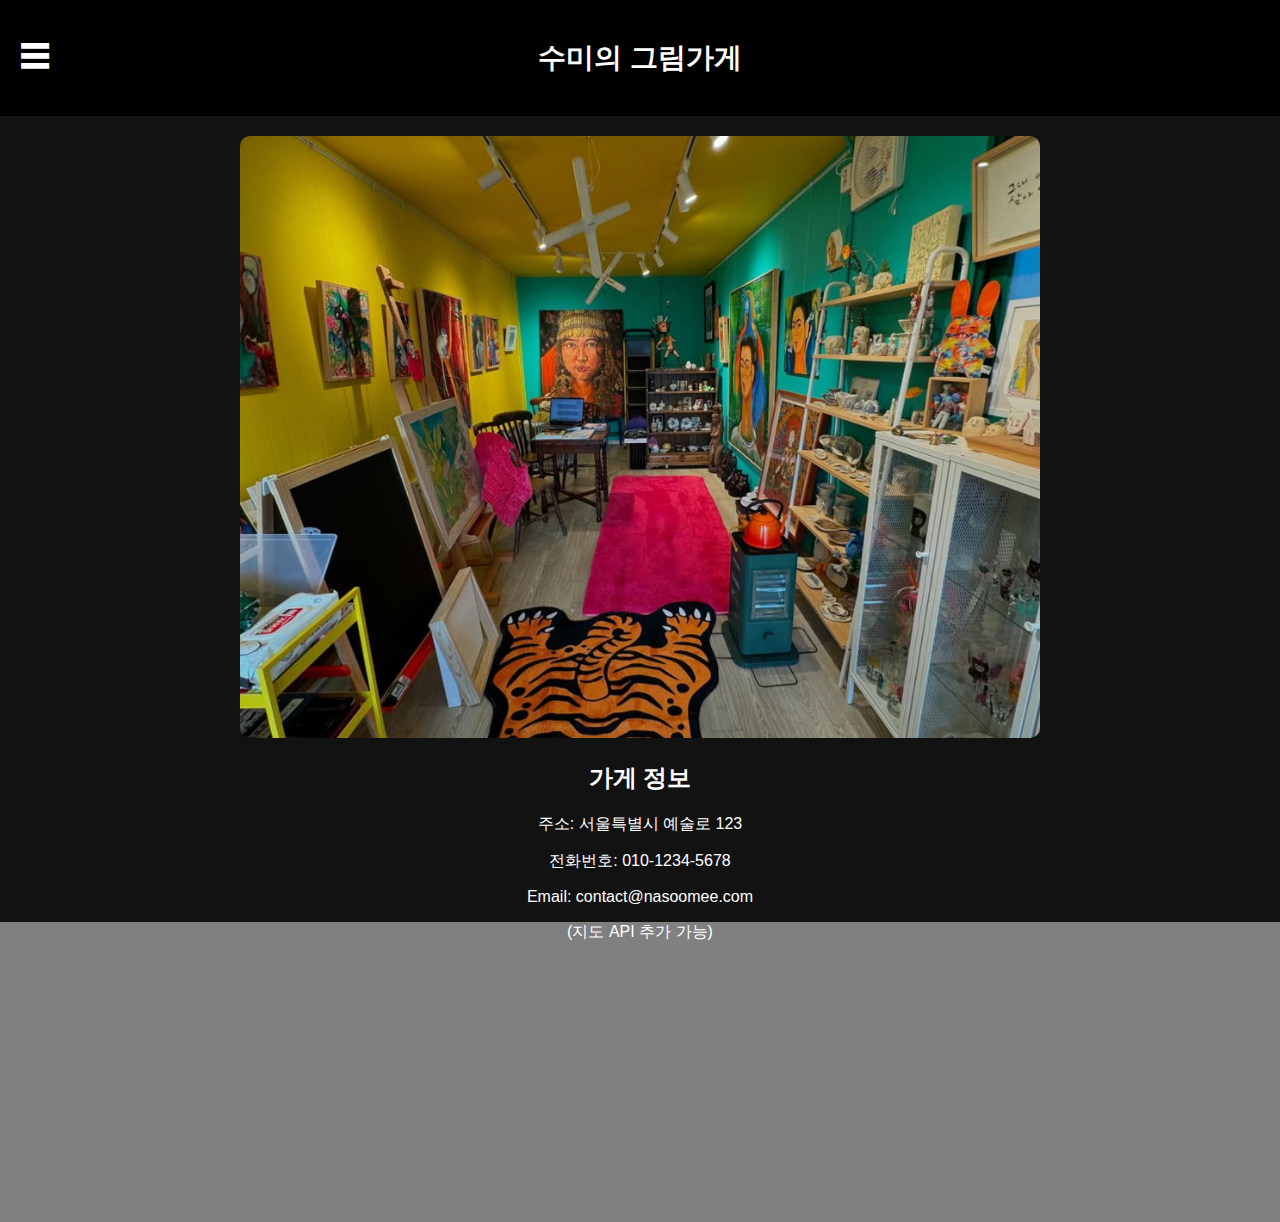
==== frontend/index.html @ 960c7f3c "Front(feat): Basic Home page" ====
<!DOCTYPE html>
<html lang="ko">
<head>
    <meta charset="UTF-8">
    <meta name="viewport" content="width=device-width, initial-scale=1.0">
    <title>수미의 그림가게</title>
    <link rel="stylesheet" href="styles/style.css">
    <script defer src="scripts/main.js"></script>
</head>
<body>
    <header>
        <div class="menu-toggle" onclick="toggleMenu()">☰</div>
        <h1 class="store-title">수미의 그림가게</h1>
    </header>
    <nav id="side-menu">
        <div class="close-menu" onclick="toggleMenu()">✖</div>
        <ul>
            <li><a href="drawing.html">Drawing</a></li>
            <li><a href="pencil.html">Pencil Drawing</a></li>
            <li><a href="pastel.html">Oil Pastel</a></li>
            <li><a href="watercolor.html">Watercolor</a></li>
            <li><a href="oil.html">Oil Painting</a></li>
            <li><a href="pottery.html">Pottery</a></li>
            <li><a href="portrait.html">Portrait</a></li>
            <li><a href="admin.html">관리자 페이지</a></li>
        </ul>
    </nav>
    <section class="carousel">
        <img src="images/painting_store.png" class="carousel-image active">
        <img src="images/front_door.png" class="carousel-image">
        <img src="images/uk_dolls.png" class="carousel-image">
    </section>
    <section class="info">
        <h2>가게 정보</h2>
        <p>주소: 서울특별시 예술로 123</p>
        <p>전화번호: 010-1234-5678</p>
        <p>Email: contact@nasoomee.com</p>
        <div id="map" style="width:100%;height:300px;background:gray;">(지도 API 추가 가능)</div>
    </section>
</body>
</html>
---- frontend/styles/style.css ----
body {
    margin: 0;
    font-family: 'Arial', sans-serif;
    background-color: #121212;
    color: white;
    text-align: center;
}

header {
    display: flex;
    justify-content: center;
    align-items: center;
    position: relative;
    background-color: black;
    padding: 20px;
    font-size: 24px;
    font-weight: bold;
}

.store-title {
    margin: 10 0 0 0;
    font-size: 28px;
}

.menu-toggle {
    position: absolute;
    left: 20px;
    font-size: 30px;
    cursor: pointer;
}

nav {
    position: fixed;
    top: 0;
    left: 0;
    width: 250px;
    height: 100%;
    background-color: rgba(0, 0, 0, 0.9);
    transform: translateX(-100%);
    transition: transform 0.3s ease-in-out;
}

nav.visible {
    transform: translateX(0);
}

.close-menu {
    position: absolute;
    top: 10px;
    right: 15px;
    font-size: 24px;
    cursor: pointer;
    color: white;
}

nav ul {
    list-style: none;
    padding: 20px;
    margin: 40px 0 0;
}

nav ul li {
    margin: 20px 0;
}

nav ul li a {
    color: white;
    text-decoration: none;
    font-size: 18px;
    display: block;
    padding: 10px;
    transition: background 0.3s;
}

nav ul li a:hover {
    background: rgba(255, 255, 255, 0.2);
}

/* 캐러셀 스타일 */
.carousel {
    position: relative;
    width: 80%;
    max-width: 800px;
    margin: 20px auto;
    overflow: hidden;
}

.carousel img {
    width: 100%;
    position: absolute;
    top: 0;
    left: 0;
    opacity: 0;
    transition: opacity 1s ease-in-out;
    border-radius: 10px;
}

.carousel img.active {
    opacity: 1;
    position: relative;
}
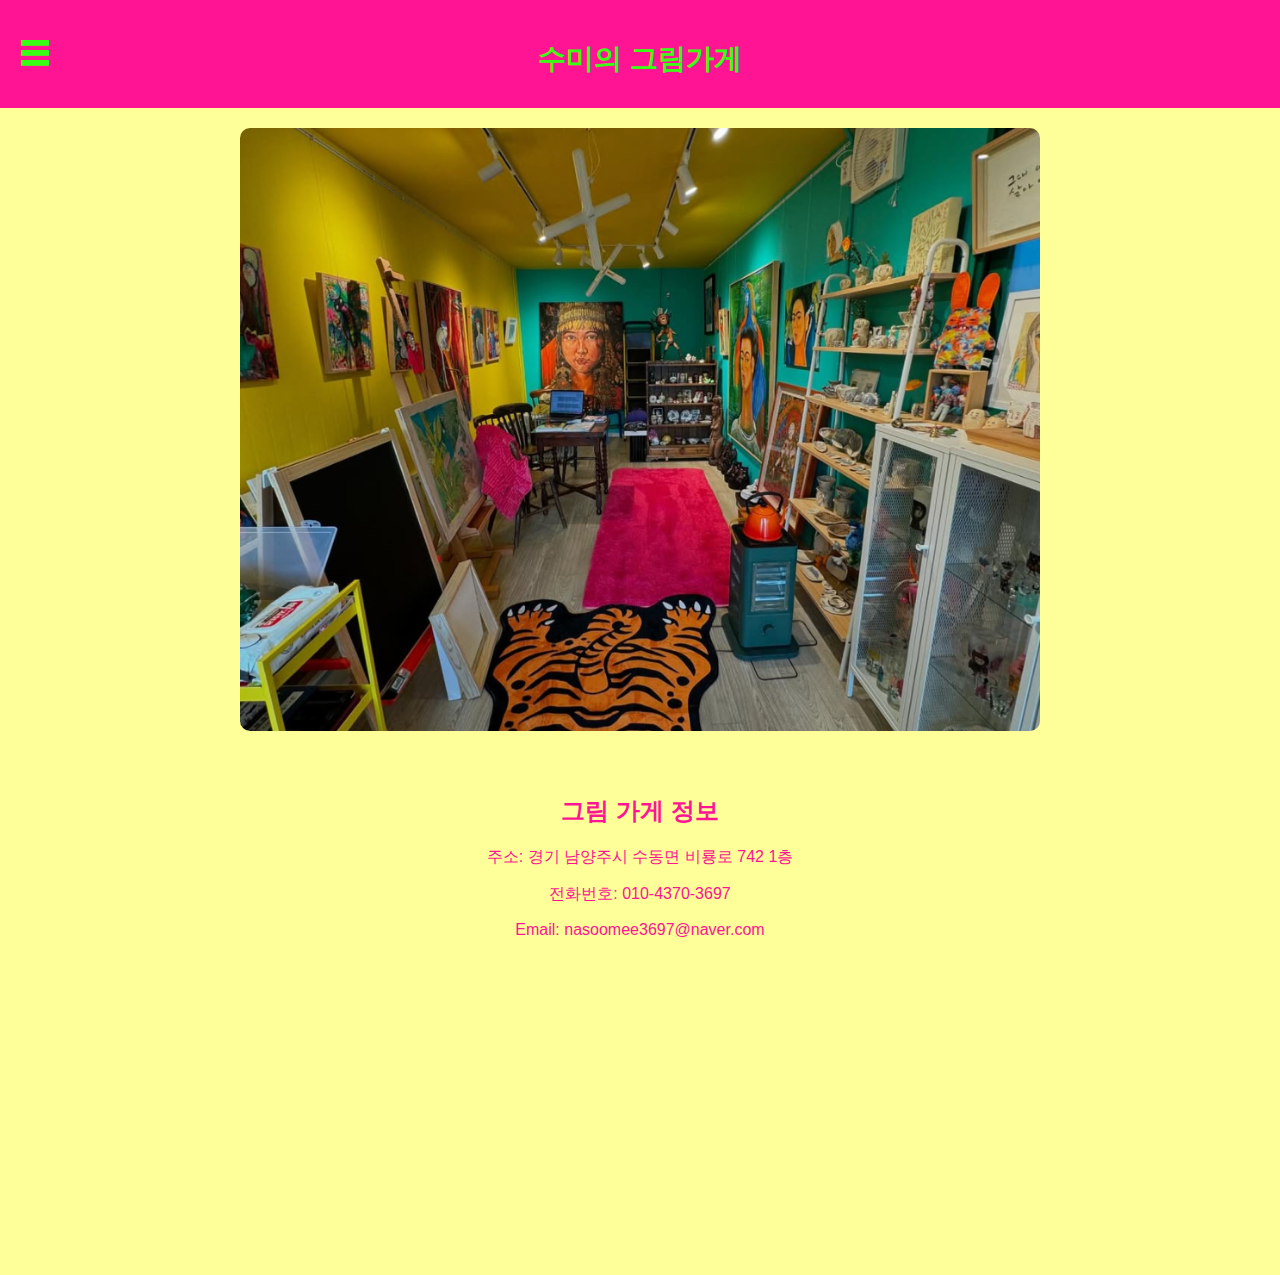
==== commit 21c69e92: "Front(design): added color and map function" ====
--- a/frontend/index.html
+++ b/frontend/index.html
@@ -31,11 +31,36 @@
         <img src="images/uk_dolls.png" class="carousel-image">
     </section>
     <section class="info">
-        <h2>가게 정보</h2>
-        <p>주소: 서울특별시 예술로 123</p>
-        <p>전화번호: 010-1234-5678</p>
-        <p>Email: contact@nasoomee.com</p>
-        <div id="map" style="width:100%;height:300px;background:gray;">(지도 API 추가 가능)</div>
+        <h2>그림 가게 정보</h2>
+        <p>주소: 경기 남양주시 수동면 비룡로 742 1층</p>
+        <p>전화번호: 010-4370-3697</p>
+        <p>Email: nasoomee3697@naver.com</p>
+        <!-- 카카오 지도 API 추가 -->
+        <!-- 카카오 지도 API 추가 -->
+        <script type="text/javascript" src="//dapi.kakao.com/v2/maps/sdk.js?appkey=44d27071d1d94e05cd15a450db4d89a5&autoload=false"></script>
+
+        <!-- 지도 표시 영역 -->
+        <div id="map" style="width:100%; height:300px;"></div>
+
+        <script>
+            document.addEventListener("DOMContentLoaded", function () {
+                kakao.maps.load(function () {
+                    var container = document.getElementById('map'); // 지도 표시 영역
+                    var options = {
+                        center: new kakao.maps.LatLng(37.723886, 127.282082), // 위도, 경도
+                        level: 3 // 확대 레벨
+                    };
+
+                    var map = new kakao.maps.Map(container, options); // 지도 생성
+
+                    var marker = new kakao.maps.Marker({ 
+                        position: new kakao.maps.LatLng(37.723886, 127.282082) // 마커 위치
+                    });
+                    marker.setMap(map);
+                });
+            });
+        </script>
+
     </section>
 </body>
 </html>
--- a/frontend/styles/style.css
+++ b/frontend/styles/style.css
@@ -1,8 +1,8 @@
 body {
     margin: 0;
     font-family: 'Arial', sans-serif;
-    background-color: #121212;
-    color: white;
+    background-color: #FFFF99;
+    color: #39ff14; /* 형광 초록 글씨 색상 */
     text-align: center;
 }
 
@@ -11,14 +11,14 @@
     justify-content: center;
     align-items: center;
     position: relative;
-    background-color: black;
-    padding: 20px;
+    background-color: #ff1493; /* 형광 핑크 헤더 */
+    padding: 30px 20px;
     font-size: 24px;
     font-weight: bold;
 }
 
 .store-title {
-    margin: 10 0 0 0;
+    margin: 10px 0 0;
     font-size: 28px;
 }
 
@@ -27,6 +27,7 @@
     left: 20px;
     font-size: 30px;
     cursor: pointer;
+    color: #39ff14; /* 형광 초록 색상 적용 */
 }
 
 nav {
@@ -38,6 +39,7 @@
     background-color: rgba(0, 0, 0, 0.9);
     transform: translateX(-100%);
     transition: transform 0.3s ease-in-out;
+    z-index: 9999;
 }
 
 nav.visible {
@@ -50,7 +52,7 @@
     right: 15px;
     font-size: 24px;
     cursor: pointer;
-    color: white;
+    color: #39ff14; /* 형광 초록 색상 적용 */
 }
 
 nav ul {
@@ -64,7 +66,7 @@
 }
 
 nav ul li a {
-    color: white;
+    color: #ff1493; /* 형광 초록 색상 적용 */
     text-decoration: none;
     font-size: 18px;
     display: block;
@@ -76,6 +78,23 @@
     background: rgba(255, 255, 255, 0.2);
 }
 
+.info {
+    color: #39ff14; /* 형광 초록 (기본 설정) */
+    font-size: 18px;
+    padding: 20px;
+}
+
+.info h2 {
+    color: #ff1493; /* 형광 핑크 (제목 색상) */
+    font-size: 24px;
+}
+
+.info p {
+    color: #ff1493;
+    font-size: 16px;
+}
+
+
 /* 캐러셀 스타일 */
 .carousel {
     position: relative;
@@ -83,6 +102,7 @@
     max-width: 800px;
     margin: 20px auto;
     overflow: hidden;
+    z-index: 1;
 }
 
 .carousel img {
@@ -93,6 +113,7 @@
     opacity: 0;
     transition: opacity 1s ease-in-out;
     border-radius: 10px;
+    z-index: 1;
 }
 
 .carousel img.active {
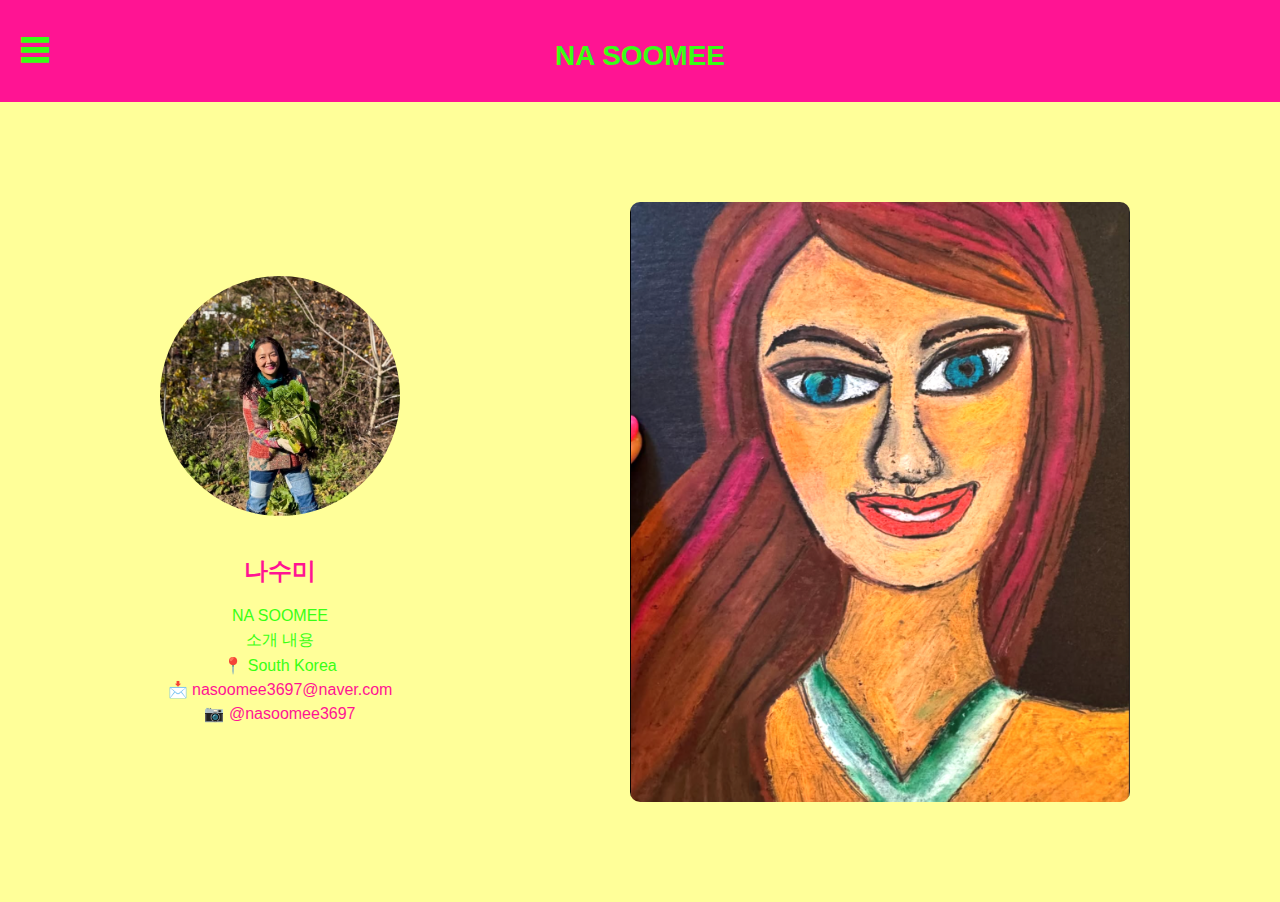
==== commit 12943294: "Project(feat): Changed the main contents of the project (Artist portfolio)" ====
--- a/frontend/index.html
+++ b/frontend/index.html
@@ -3,18 +3,20 @@
 <head>
     <meta charset="UTF-8">
     <meta name="viewport" content="width=device-width, initial-scale=1.0">
-    <title>수미의 그림가게</title>
+    <title>NASOOMEE</title>
     <link rel="stylesheet" href="styles/style.css">
     <script defer src="scripts/main.js"></script>
 </head>
 <body>
     <header>
         <div class="menu-toggle" onclick="toggleMenu()">☰</div>
-        <h1 class="store-title">수미의 그림가게</h1>
+        <h1 class="artist-title">NA SOOMEE</h1>
     </header>
+
     <nav id="side-menu">
         <div class="close-menu" onclick="toggleMenu()">✖</div>
         <ul>
+            <li><a href="gallery.html">전체 작품</a></li>
             <li><a href="drawing.html">Drawing</a></li>
             <li><a href="pencil.html">Pencil Drawing</a></li>
             <li><a href="pastel.html">Oil Pastel</a></li>
@@ -22,45 +24,31 @@
             <li><a href="oil.html">Oil Painting</a></li>
             <li><a href="pottery.html">Pottery</a></li>
             <li><a href="portrait.html">Portrait</a></li>
-            <li><a href="admin.html">관리자 페이지</a></li>
         </ul>
     </nav>
-    <section class="carousel">
-        <img src="images/painting_store.png" class="carousel-image active">
-        <img src="images/front_door.png" class="carousel-image">
-        <img src="images/uk_dolls.png" class="carousel-image">
-    </section>
-    <section class="info">
-        <h2>그림 가게 정보</h2>
-        <p>주소: 경기 남양주시 수동면 비룡로 742 1층</p>
-        <p>전화번호: 010-4370-3697</p>
-        <p>Email: nasoomee3697@naver.com</p>
-        <!-- 카카오 지도 API 추가 -->
-        <!-- 카카오 지도 API 추가 -->
-        <script type="text/javascript" src="//dapi.kakao.com/v2/maps/sdk.js?appkey=44d27071d1d94e05cd15a450db4d89a5&autoload=false"></script>
 
-        <!-- 지도 표시 영역 -->
-        <div id="map" style="width:100%; height:300px;"></div>
+    <!-- 메인 레이아웃: 왼쪽(소개) + 오른쪽(캐러셀) -->
+    <section class="main-layout">
+        <!-- 왼쪽: 작가 프로필 -->
+        <div class="profile-section">
+            <img src="images/profile_pic.jpg" alt="작가 프로필 사진" class="profile-photo">
+            <h2>나수미</h2>
+            <p>NA SOOMEE</p>
+            <p>소개 내용</p>
+            <p>📍 South Korea</p>
+            <p>📩 <a href="mailto:nasoomee3697@naver.com">nasoomee3697@naver.com</a></p>
+            <p>📷 <a href="https://www.instagram.com/nasoomee3697" target="_blank">@nasoomee3697</a></p>
+        </div>
 
-        <script>
-            document.addEventListener("DOMContentLoaded", function () {
-                kakao.maps.load(function () {
-                    var container = document.getElementById('map'); // 지도 표시 영역
-                    var options = {
-                        center: new kakao.maps.LatLng(37.723886, 127.282082), // 위도, 경도
-                        level: 3 // 확대 레벨
-                    };
-
-                    var map = new kakao.maps.Map(container, options); // 지도 생성
-
-                    var marker = new kakao.maps.Marker({ 
-                        position: new kakao.maps.LatLng(37.723886, 127.282082) // 마커 위치
-                    });
-                    marker.setMap(map);
-                });
-            });
-        </script>
-
+        <!-- 오른쪽: 작품 캐러셀 -->
+        <div class="carousel-section">
+            <div class="carousel">
+                <img src="images/art1.png" class="carousel-image active">
+                <img src="images/art2.png" class="carousel-image">
+                <img src="images/art3.png" class="carousel-image">
+                <img src="images/art4.png" class="carousel-image">
+            </div>
+        </div>
     </section>
 </body>
 </html>
--- a/frontend/styles/style.css
+++ b/frontend/styles/style.css
@@ -2,34 +2,37 @@
     margin: 0;
     font-family: 'Arial', sans-serif;
     background-color: #FFFF99;
-    color: #39ff14; /* 형광 초록 글씨 색상 */
+    color: #39ff14;
     text-align: center;
 }
 
+/* 헤더 스타일 */
 header {
     display: flex;
     justify-content: center;
     align-items: center;
     position: relative;
-    background-color: #ff1493; /* 형광 핑크 헤더 */
+    background-color: #ff1493;
     padding: 30px 20px;
     font-size: 24px;
     font-weight: bold;
 }
 
-.store-title {
+.artist-title {
     margin: 10px 0 0;
     font-size: 28px;
 }
 
+/* 메뉴 버튼 */
 .menu-toggle {
     position: absolute;
     left: 20px;
     font-size: 30px;
     cursor: pointer;
-    color: #39ff14; /* 형광 초록 색상 적용 */
-}
-
+    color: #39ff14;
+}
+
+/* 사이드바 */
 nav {
     position: fixed;
     top: 0;
@@ -39,7 +42,7 @@
     background-color: rgba(0, 0, 0, 0.9);
     transform: translateX(-100%);
     transition: transform 0.3s ease-in-out;
-    z-index: 9999;
+    z-index: 1000;
 }
 
 nav.visible {
@@ -52,7 +55,7 @@
     right: 15px;
     font-size: 24px;
     cursor: pointer;
-    color: #39ff14; /* 형광 초록 색상 적용 */
+    color: #39ff14;
 }
 
 nav ul {
@@ -66,7 +69,7 @@
 }
 
 nav ul li a {
-    color: #ff1493; /* 형광 초록 색상 적용 */
+    color: #ff1493;
     text-decoration: none;
     font-size: 18px;
     display: block;
@@ -78,41 +81,73 @@
     background: rgba(255, 255, 255, 0.2);
 }
 
-.info {
-    color: #39ff14; /* 형광 초록 (기본 설정) */
-    font-size: 18px;
-    padding: 20px;
-}
-
-.info h2 {
-    color: #ff1493; /* 형광 핑크 (제목 색상) */
+/* 메인 레이아웃 */
+.main-layout {
+    display: flex;
+    justify-content: space-between;
+    align-items: center;
+    height: 80vh;
+    padding: 40px;
+}
+
+/* 왼쪽: 프로필 섹션 */
+.profile-section {
+    width: 35%;
+    text-align: center;
+    background-color: transparent; /* 배경 투명하게 설정 */
+    padding: 30px;
+    border-radius: 15px;
+    box-shadow: none; /* 그림자 효과 제거 */
+}
+
+.profile-photo {
+    width: 240px;
+    height: 240px;
+    border-radius: 50%;
+    object-fit: cover;
+    margin-bottom: 15px;
+}
+
+.profile-section h2 {
     font-size: 24px;
-}
-
-.info p {
     color: #ff1493;
+}
+
+.profile-section p {
     font-size: 16px;
-}
-
-
-/* 캐러셀 스타일 */
+    margin: 5px 0;
+}
+
+.profile-section a {
+    color: #ff1493;
+    text-decoration: none;
+}
+
+/* 오른쪽: 캐러셀 섹션 */
+.carousel-section {
+    width: 60%;
+    display: flex;
+    justify-content: center;
+}
+
 .carousel {
     position: relative;
-    width: 80%;
-    max-width: 800px;
-    margin: 20px auto;
+    width: 100%;
+    max-width: 500px;
+    height: 600px;
     overflow: hidden;
-    z-index: 1;
+    border-radius: 10px;
 }
 
 .carousel img {
     width: 100%;
+    height: 100%;
+    object-fit: cover;
     position: absolute;
     top: 0;
     left: 0;
     opacity: 0;
     transition: opacity 1s ease-in-out;
-    border-radius: 10px;
     z-index: 1;
 }
 
@@ -120,3 +155,64 @@
     opacity: 1;
     position: relative;
 }
+
+
+/* 갤러리 스타일 (정사각형 레이아웃) */
+.gallery-grid {
+    display: grid;
+    grid-template-columns: repeat(auto-fill, minmax(250px, 1fr));
+    gap: 15px;
+    padding: 30px;
+    justify-content: center;
+}
+
+.gallery-grid img {
+    width: 100%;
+    height: 250px; /* 정사각형 크기 유지 */
+    object-fit: cover; /* 이미지 비율 유지하면서 정사각형 채우기 */
+    border-radius: 10px;
+    transition: transform 0.3s ease-in-out, box-shadow 0.3s ease-in-out;
+    cursor: pointer;
+}
+
+/* 마우스 오버 시 확대 효과 */
+.gallery-grid img:hover {
+    transform: scale(1.05);
+    box-shadow: 0 4px 10px rgba(0, 0, 0, 0.2);
+}
+
+/* 팝업 창 스타일 */
+.image-popup {
+    display: none;
+    position: fixed;
+    top: 0;
+    left: 0;
+    width: 100%;
+    height: 100%;
+    background-color: rgba(0, 0, 0, 0.8);
+    justify-content: center;
+    align-items: center;
+    z-index: 1001;
+}
+
+.popup-content {
+    position: relative;
+    max-width: 90%;
+    max-height: 90%;
+}
+
+.popup-content img {
+    width: 100%;
+    height: auto;
+    max-height: 90vh;
+    border-radius: 10px;
+}
+
+.close-popup {
+    position: absolute;
+    top: 10px;
+    right: 20px;
+    font-size: 30px;
+    color: white;
+    cursor: pointer;
+}
